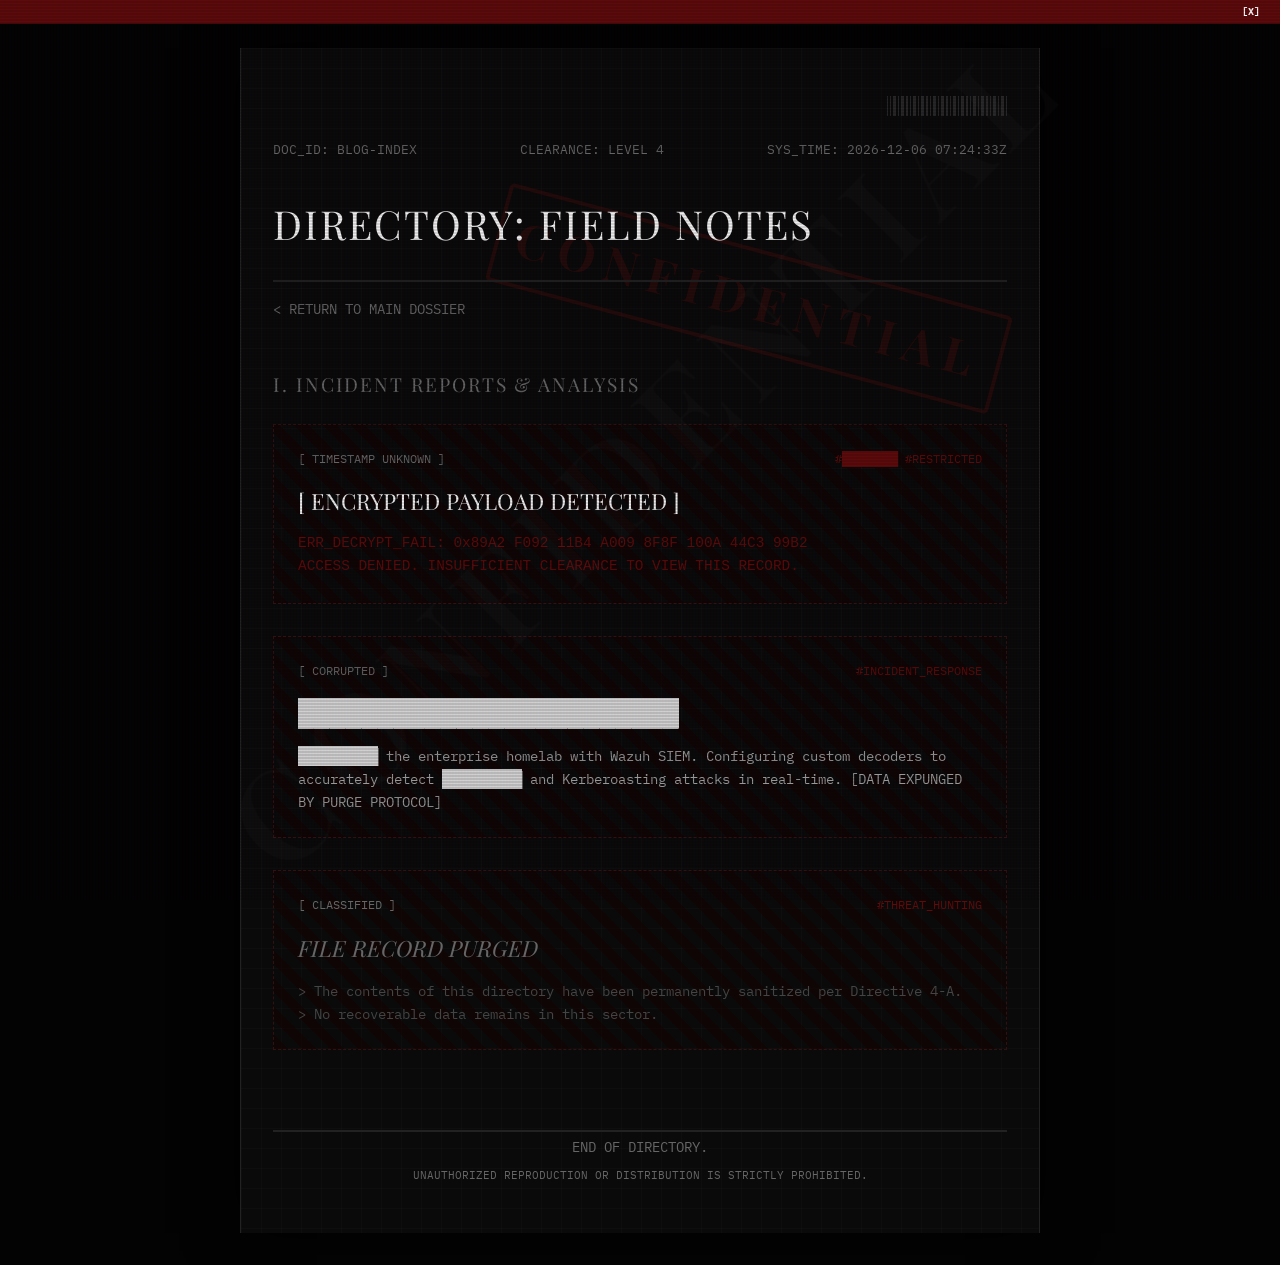
==== blog.html @ 2230bb6f "Initial commit of Cybersec Portfolio" ====
<!DOCTYPE html>
<html lang="en">
<head>
    <meta charset="UTF-8">
    <meta name="viewport" content="width=device-width, initial-scale=1.0">
    <title>Classified Dossier - FIELD NOTES</title>
    <link href="https://fonts.googleapis.com/css2?family=IBM+Plex+Mono:wght@300;400;500;600&family=Playfair+Display:ital,wght@0,400;0,600;1,400&display=swap" rel="stylesheet">
    <link rel="stylesheet" href="style.css">
</head>
<body>
    <div class="scanlines"></div>

    <div class="threat-ticker" id="threat-ticker">
        <span class="ticker-close" id="close-ticker">[X]</span>
        <div class="ticker-content">
            <span>[US-CERT] SEVERITY HIGH: Zero-day exploit detected in active wild. Patch immediately.</span>
            <span class="ticker-sep">||</span>
            <span>[CISA] Alert (AA25-104A): APT groups targeting critical infrastructure.</span>
            <span class="ticker-sep">||</span>
            <span>[GLOBAL_INTEL] Ransomware surge tracked across financial sectors.</span>
            <span class="ticker-sep">||</span>
            <span>[INTERNAL] System integrity verified. No anomalous connections detected.</span>
        </div>
    </div>

    <!-- No classification overlay for subpages to make navigation instant -->

    <div class="dossier-container" style="opacity: 1;">
        <div class="ink-stamp">CONFIDENTIAL</div>
        <header class="dossier-header">
            <div class="barcode"></div>
            <div class="doc-meta">
                <span class="glitch" data-text="DOC_ID: BLOG-INDEX">DOC_ID: BLOG-INDEX</span>
                <span>CLEARANCE: LEVEL 4</span>
                <span id="current-time"></span>
            </div>
            <h1 class="subject-title decrypt" data-text="DIRECTORY: FIELD NOTES">DIRECTORY: FIELD NOTES</h1>
            <div class="header-divider"></div>
            <div style="margin-top:1rem;">
                <a href="index.html" class="secure-link">&lt; RETURN TO MAIN DOSSIER</a>
            </div>
        </header>

        <main class="dossier-body">
            <section class="intel-block">
                <h2>I. INCIDENT REPORTS & ANALYSIS</h2>
                <div class="blog-list">
                    
                    <div class="post-preview locked">
                        <div class="post-meta">
                            <span class="post-date">[ TIMESTAMP UNKNOWN ]</span>
                            <span class="post-tags">#████████ #RESTRICTED</span>
                        </div>
                        <h3 class="post-title glitch" data-text="[ ENCRYPTED PAYLOAD DETECTED ]">[ ENCRYPTED PAYLOAD DETECTED ]</h3>
                        <p class="post-excerpt" style="font-family: monospace; color: var(--accent-red); word-break: break-all;">
                            ERR_DECRYPT_FAIL: 0x89A2 F092 11B4 A009 8F8F 100A 44C3 99B2<br>
                            ACCESS DENIED. INSUFFICIENT CLEARANCE TO VIEW THIS RECORD.
                        </p>
                    </div>

                    <div class="post-preview locked">
                        <div class="post-meta">
                            <span class="post-date">[ CORRUPTED ]</span>
                            <span class="post-tags">#INCIDENT_RESPONSE</span>
                        </div>
                        <h3 class="post-title"><span class="redacted" data-reveal="Architecting a Resilient SIEM Pipeline">████████████████████████</span></h3>
                        <p class="post-excerpt">
                            <span class="redacted" data-reveal="Documentation on upgrading">██████████</span> the enterprise homelab with Wazuh SIEM. Configuring custom decoders to accurately detect <span class="redacted" data-reveal="Pass-the-Hash">██████████</span> and Kerberoasting attacks in real-time. [DATA EXPUNGED BY PURGE PROTOCOL]
                        </p>
                    </div>

                    <div class="post-preview locked">
                        <div class="post-meta">
                            <span class="post-date">[ CLASSIFIED ]</span>
                            <span class="post-tags">#THREAT_HUNTING</span>
                        </div>
                        <h3 class="post-title" style="color: #666; font-style: italic;">FILE RECORD PURGED</h3>
                        <p class="post-excerpt" style="color: #444;">
                            > The contents of this directory have been permanently sanitized per Directive 4-A.<br>
                            > No recoverable data remains in this sector.
                        </p>
                    </div>

                </div>
            </section>
        </main>

        <footer class="dossier-footer">
            <div class="header-divider"></div>
            <p>END OF DIRECTORY.</p>
            <p class="subtext">UNAUTHORIZED REPRODUCTION OR DISTRIBUTION IS STRICTLY PROHIBITED.</p>
        </footer>
    </div>

    <script src="app.js"></script>
</body>
</html>
---- style.css ----
:root {
    --bg-color: #030303;
    --paper-color: #0a0a0a;
    --text-primary: #d1d1d1;
    --text-muted: #666666;
    --accent-red: #5e0b0b;
    --border-color: #222222;
    --font-mono: 'IBM Plex Mono', monospace;
    --font-serif: 'Playfair Display', serif;
}

* {
    margin: 0;
    padding: 0;
    box-sizing: border-box;
}

body {
    background-color: var(--bg-color);
    color: var(--text-primary);
    font-family: var(--font-mono);
    line-height: 1.6;
    font-size: 14px;
    overflow-x: hidden;
    transition: background-color 0.5s ease;
}

::selection {
    background: var(--text-primary);
    color: var(--bg-color);
}

/* Custom Scrollbar */
::-webkit-scrollbar {
    width: 8px;
}
::-webkit-scrollbar-track {
    background: var(--bg-color);
}
::-webkit-scrollbar-thumb {
    background: #333;
    border: 1px solid var(--border-color);
}
::-webkit-scrollbar-thumb:hover {
    background: #555;
}

/* Background watermark */
.dossier-container::before {
    content: 'CONFIDENTIAL';
    position: fixed;
    top: 50%;
    left: 50%;
    transform: translate(-50%, -50%) rotate(-45deg);
    font-size: 10vw;
    font-family: var(--font-serif);
    font-weight: 600;
    color: rgba(255, 255, 255, 0.015);
    z-index: 0;
    pointer-events: none;
    letter-spacing: 0.1em;
    white-space: nowrap;
}

/* CRT Scanlines Effect */
.scanlines {
    position: fixed;
    top: 0; left: 0; width: 100vw; height: 100vh;
    background: linear-gradient(rgba(18, 16, 16, 0) 50%, rgba(0, 0, 0, 0.2) 50%), linear-gradient(90deg, rgba(255, 0, 0, 0.03), rgba(0, 255, 0, 0.01), rgba(0, 0, 255, 0.03));
    background-size: 100% 3px, 3px 100%;
    z-index: 9998;
    pointer-events: none;
    opacity: 0.6;
}

/* Initial Overlay */
#classification-overlay {
    position: fixed;
    top: 0;
    left: 0;
    width: 100vw;
    height: 100vh;
    background-color: var(--bg-color);
    z-index: 9999;
    display: flex;
    justify-content: center;
    align-items: center;
    flex-direction: column;
    transition: opacity 1.5s ease-in-out;
}

.overlay-content {
    text-align: center;
    color: var(--accent-red);
}

.overlay-content h1 {
    font-size: 2rem;
    letter-spacing: 0.2em;
    margin-bottom: 1rem;
}

.overlay-content p {
    color: var(--text-muted);
    font-size: 0.9rem;
}

.seal {
    width: 60px;
    height: 60px;
    border: 2px solid var(--accent-red);
    border-radius: 50%;
    margin: 0 auto 2rem auto;
    position: relative;
    opacity: 0.8;
}
.seal::after {
    content: '';
    position: absolute;
    top: 10px;
    left: 10px;
    right: 10px;
    bottom: 10px;
    border: 1px dashed var(--accent-red);
    border-radius: 50%;
    animation: spin 10s linear infinite;
}

@keyframes spin {
    100% { transform: rotate(360deg); }
}

/* Dossier Layout */
.dossier-container {
    max-width: 800px;
    margin: 3rem auto 2rem auto;
    padding: 3rem 2rem;
    background-color: var(--paper-color);
    background-image: 
        linear-gradient(rgba(255, 255, 255, 0.015) 1px, transparent 1px),
        linear-gradient(90deg, rgba(255, 255, 255, 0.015) 1px, transparent 1px);
    background-size: 20px 20px;
    min-height: 100vh;
    border-left: 1px solid var(--border-color);
    border-right: 1px solid var(--border-color);
    box-shadow: 0 0 50px rgba(0,0,0,0.8);
    opacity: 0;
    transition: opacity 2s ease-in, background-color 0.5s ease, box-shadow 0.5s ease, border-color 0.5s ease;
    position: relative;
    z-index: 1;
}

/* Removed dossier tab */
/* Removed sys-diag */

.dossier-header {
    margin-bottom: 3rem;
    position: relative;
}

/* Barcode Decoration */
.barcode {
    width: 120px;
    height: 20px;
    background-image: 
      linear-gradient(to right, 
        #444 1px, transparent 1px, 
        transparent 3px, #444 3px, #444 4px, transparent 4px,
        transparent 6px, #444 6px, #444 9px, transparent 9px,
        transparent 11px, #444 11px, #444 12px, transparent 12px,
        transparent 14px, #444 14px, #444 17px, transparent 17px,
        transparent 19px, #444 19px, #444 20px, transparent 20px);
    background-size: 20px 100%;
    margin-bottom: 1.5rem;
    margin-left: auto;
    opacity: 0.5;
}

@keyframes terminal-blink {
    0%, 49% { opacity: 1; }
    50%, 100% { opacity: 0; }
}
.flash-text {
    animation: terminal-blink 1.2s infinite;
}

.doc-meta {
    display: flex;
    justify-content: space-between;
    color: var(--text-muted);
    font-size: 0.8rem;
    margin-bottom: 2rem;
    text-transform: uppercase;
}

.subject-title {
    font-family: var(--font-serif);
    font-size: 2.5rem;
    font-weight: 400;
    letter-spacing: 0.05em;
    color: #eeeeee;
    margin-bottom: 1.5rem;
}

.header-divider {
    height: 2px;
    background-color: var(--border-color);
    width: 100%;
    margin-bottom: 4px;
}
.header-divider::after {
    content: '';
    display: block;
    height: 1px;
    background-color: var(--border-color);
    width: 100%;
    margin-top: 4px;
}

.intel-block {
    margin-bottom: 3.5rem;
}

.intel-block h2 {
    font-family: var(--font-serif);
    font-size: 1.2rem;
    font-weight: 400;
    color: var(--text-muted);
    letter-spacing: 0.1em;
    margin-bottom: 1.5rem;
    text-transform: uppercase;
}

.highlight-serif {
    font-family: var(--font-serif);
    color: #eeeeee;
}
.italic {
    font-style: italic;
}

/* Identification Photo Wrapper */
.ident-wrapper {
    display: flex;
    gap: 2.5rem;
    align-items: center;
    position: relative;
    z-index: 1;
}

@keyframes photo-flicker {
    0%, 95%, 100% { opacity: 1; }
    96%, 99% { opacity: 0.4; }
    97% { opacity: 0.8; }
}

.photo-placeholder {
    width: 130px;
    height: 160px;
    border: 1px solid var(--border-color);
    padding: 0.3rem;
    background: #050505;
    flex-shrink: 0;
    box-shadow: inset 0 0 10px rgba(0,0,0,0.8);
    animation: photo-flicker 5s infinite linear;
}

.photo-inner {
    width: 100%;
    height: 100%;
    border: 1px dashed #333;
    display: flex;
    justify-content: center;
    align-items: center;
    background-image: repeating-linear-gradient(45deg, transparent, transparent 4px, rgba(255,255,255,0.02) 4px, rgba(255,255,255,0.02) 8px);
}

.photo-text {
    font-size: 0.65rem;
    color: #555;
    transform: rotate(-90deg);
    white-space: nowrap;
    letter-spacing: 0.1em;
}

/* Data Grid */
.data-grid {
    display: flex;
    flex-direction: column;
    gap: 0.8rem;
}

.data-row {
    display: flex;
}

.data-row .label {
    width: 180px;
    color: var(--text-muted);
}

.data-row .value {
    flex: 1;
    color: var(--text-primary);
    display: flex;
    align-items: center;
}

.redacted {
    background-color: var(--text-primary);
    color: var(--text-primary);
    cursor: crosshair;
    transition: background-color 0.3s, color 0.3s;
    user-select: none;
}

.redacted:hover {
    background-color: transparent;
    color: var(--text-primary);
}

/* Intel Tooltips */
.intel-tooltip {
    border-bottom: 1px dashed #666;
    cursor: help;
    position: relative;
    color: var(--text-highlight);
    transition: color 0.2s, border-color 0.2s;
}
.intel-tooltip:hover {
    color: var(--accent-red);
    border-color: var(--accent-red);
}
.intel-tooltip:hover::after {
    content: attr(data-intel);
    position: absolute;
    bottom: 100%;
    left: 50%;
    transform: translateX(-50%);
    background: #050505;
    border: 1px solid var(--border-color);
    padding: 0.4rem 0.8rem;
    font-size: 0.75rem;
    color: #eee;
    white-space: nowrap;
    z-index: 10;
    font-family: var(--font-mono);
    box-shadow: 0 4px 15px rgba(0,0,0,0.8);
    margin-bottom: 5px;
    letter-spacing: 0.05em;
}

/* Capabilities */
.summary-text {
    text-align: justify;
    margin-bottom: 1.5rem;
}

.capabilities-list {
    display: flex;
    flex-wrap: wrap;
    gap: 0.5rem;
}

.cap-item {
    border: 1px solid var(--border-color);
    padding: 0.3rem 0.8rem;
    font-size: 0.85rem;
    color: #999;
    text-transform: uppercase;
}

/* Operations */
.operation {
    margin-bottom: 2rem;
}

.op-header {
    display: flex;
    justify-content: space-between;
    align-items: baseline;
    margin-bottom: 0.5rem;
    border-bottom: 1px dotted var(--border-color);
    padding-bottom: 0.2rem;
}

.op-header h3 {
    font-size: 1rem;
    font-weight: 400;
    color: #ddd;
}

.op-details {
    text-align: justify;
    color: #aaa;
}

/* Kill Chain Log */
.kill-chain-log {
    background: #040404;
    border: 1px dashed var(--border-color);
    padding: 1.5rem;
    margin: 1.5rem 0;
    font-family: var(--font-mono);
    font-size: 0.85rem;
}

.log-header {
    color: var(--accent-red);
    margin-bottom: 1.5rem;
    letter-spacing: 0.1em;
    font-size: 0.75rem;
}

.log-entry {
    margin-bottom: 0.8rem;
    display: flex;
    gap: 1.5rem;
}

.timestamp {
    color: var(--text-muted);
    min-width: 80px;
}

.phase {
    min-width: 180px;
}

/* Colors removed for a monochromatic log */

.log-desc {
    color: #999;
    flex: 1;
}

/* Live Terminal Feed */
.terminal-window {
    background: #020202;
    border: 1px dashed var(--border-color);
    font-family: var(--font-mono);
    font-size: 0.75rem;
    height: 140px;
    display: flex;
    flex-direction: column;
    overflow: hidden;
    position: relative;
    box-shadow: inset 0 0 30px rgba(0, 0, 0, 0.9);
}
.terminal-header {
    background: #0a0a0a;
    color: #666;
    padding: 0.3rem 0.6rem;
    border-bottom: 1px dashed var(--border-color);
    display: flex;
    justify-content: space-between;
}
.terminal-body {
    padding: 0.5rem 0.8rem;
    flex: 1;
    display: flex;
    flex-direction: column;
    justify-content: flex-end;
    color: #5a8a5a;
    line-height: 1.6;
}
.blinking-cursor {
    animation: terminal-blink 1s infinite;
}

/* Biometric Scanner */
.biometric-section {
    background: rgba(10, 10, 10, 0.5);
    border: 1px solid var(--border-color);
    padding: 2rem;
}

.auth-container {
    display: flex;
    flex-direction: column;
    align-items: center;
    text-align: center;
}

.fingerprint-scanner {
    width: 250px;
    height: 80px;
    border: 1px dashed var(--text-muted);
    display: flex;
    justify-content: center;
    align-items: center;
    cursor: pointer;
    position: relative;
    overflow: hidden;
    margin-bottom: 1.5rem;
    transition: border-color 0.3s, background 0.3s;
    user-select: none;
}

.fingerprint-scanner:hover {
    border-color: #eee;
    background: rgba(255, 255, 255, 0.02);
}

.scanner-text {
    font-size: 0.8rem;
    color: var(--text-muted);
    pointer-events: none;
    z-index: 2;
}

.scanner-line {
    position: absolute;
    top: -100%;
    left: 0;
    width: 100%;
    height: 100%;
    background: linear-gradient(to bottom, rgba(255,255,255,0) 0%, rgba(255,255,255,0.05) 50%, rgba(255,255,255,0.2) 100%);
    border-bottom: 1px solid rgba(255,255,255,0.5);
    z-index: 1;
    pointer-events: none;
    display: none;
}

.fingerprint-scanner.scanning .scanner-line {
    display: block;
    animation: scan 1.5s linear infinite;
}

@keyframes scan {
    0% { top: -100%; }
    100% { top: 100%; }
}

.progress-bar-container {
    width: 250px;
    height: 4px;
    background: var(--border-color);
    margin-bottom: 1rem;
}

.progress-bar {
    height: 100%;
    width: 0%;
    background: #eee;
    transition: width 0.1s linear;
}

#auth-status {
    font-size: 0.85rem;
    color: var(--text-muted);
    min-height: 20px;
}

/* Secure Payload */
#secure-payload {
    width: 100%;
    margin-top: 1rem;
    padding-top: 1.5rem;
    border-top: 1px solid var(--border-color);
}
.success-msg {
    color: #4a6b4a; 
    margin-bottom: 1.5rem;
}
.file-links {
    display: flex;
    flex-direction: column;
    gap: 1rem;
    align-items: center;
}
.file-btn {
    border: 1px solid var(--border-color);
    padding: 0.5rem 1.5rem;
    width: 250px;
    display: inline-block;
    background: #050505;
}

/* Links */
.secure-link {
    color: var(--text-muted);
    text-decoration: none;
    border-bottom: 1px solid transparent;
    transition: color 0.2s, border-color 0.2s;
}
.secure-link:hover {
    color: #eee;
    border-color: #eee;
}
.file-btn:hover {
    background: #111;
}

/* Glitch Effect */
.glitch {
    position: relative;
    display: inline-block;
}

.dossier-footer {
    text-align: center;
    color: var(--text-muted);
    margin-top: 5rem;
}

.dossier-footer .subtext {
    font-size: 0.7rem;
    margin-top: 0.5rem;
}

/* Threat Intelligence Ticker */
.threat-ticker {
    position: fixed;
    top: 0;
    left: 0;
    width: 100%;
    background: var(--accent-red);
    color: #eee;
    font-family: var(--font-mono);
    font-size: 0.65rem;
    padding: 3px 0;
    z-index: 8000;
    overflow: hidden;
    white-space: nowrap;
    border-bottom: 1px solid #4a0a0a;
    display: flex;
    align-items: center;
}
.ticker-close {
    position: absolute;
    right: 15px;
    top: 50%;
    transform: translateY(-50%);
    background: var(--accent-red);
    color: #fff;
    cursor: pointer;
    font-weight: bold;
    z-index: 8001;
    padding: 0 5px;
}
.ticker-close:hover {
    color: #ffaaaa;
}
.ticker-content {
    display: inline-block;
    padding-left: 100%;
    animation: ticker-scroll 35s linear infinite;
}
.ticker-content span {
    margin-right: 15px;
}
.ticker-sep {
    color: #ffaaaa;
    opacity: 0.5;
}
@keyframes ticker-scroll {
    0% { transform: translateX(0); }
    100% { transform: translateX(-100%); }
}

/* Ink Stamp Overlay */
.ink-stamp {
    position: absolute;
    top: 200px;
    right: 30px;
    color: rgba(180, 20, 20, 0.15);
    border: 4px solid rgba(180, 20, 20, 0.15);
    padding: 0.5rem 1rem;
    font-size: 3rem;
    font-family: var(--font-serif);
    font-weight: bold;
    letter-spacing: 0.2em;
    transform: rotate(15deg);
    pointer-events: none;
    z-index: 0;
    border-radius: 5px;
}

/* Blog Archive Styles */
.blog-list {
    display: flex;
    flex-direction: column;
    gap: 2rem;
}
.post-preview {
    display: block;
    border: 1px dashed var(--border-color);
    padding: 1.5rem;
    background: rgba(10, 10, 10, 0.4);
    text-decoration: none;
    color: var(--text-primary);
    transition: background 0.3s, border-color 0.3s;
}
.post-preview:hover {
    border-color: #eee;
    background: rgba(255, 255, 255, 0.02);
}
.post-preview.locked {
    border-color: #311;
    background: repeating-linear-gradient(
        45deg,
        rgba(20, 0, 0, 0.5),
        rgba(20, 0, 0, 0.5) 10px,
        rgba(0, 0, 0, 0) 10px,
        rgba(0, 0, 0, 0) 20px
    );
    cursor: not-allowed;
}
.post-preview.locked:hover {
    border-color: var(--accent-red);
    background: repeating-linear-gradient(
        45deg,
        rgba(40, 0, 0, 0.5),
        rgba(40, 0, 0, 0.5) 10px,
        rgba(0, 0, 0, 0) 10px,
        rgba(0, 0, 0, 0) 20px
    );
}
.post-meta {
    display: flex;
    justify-content: space-between;
    font-size: 0.75rem;
    color: var(--text-muted);
    margin-bottom: 1rem;
}
.post-tags {
    color: var(--accent-red);
}
.post-title {
    font-family: var(--font-serif);
    font-size: 1.4rem;
    color: #eee;
    margin-bottom: 0.8rem;
    font-weight: 400;
}
.post-excerpt {
    color: #999;
    font-size: 0.9rem;
    line-height: 1.6;
}

/* UV Scanner Side Tab */
.uv-side-tab {
    position: fixed;
    right: 0;
    top: 50%;
    transform: translateY(-50%);
    background: #111;
    border: 1px solid #333;
    border-right: none;
    color: #555;
    padding: 20px 6px;
    font-family: var(--font-mono);
    font-size: 0.75rem;
    cursor: pointer;
    z-index: 10000;
    transition: opacity 1.5s ease-in, all 0.3s ease;
    opacity: 0;
    pointer-events: none;
    display: flex;
    align-items: center;
    justify-content: center;
    writing-mode: vertical-rl;
    text-orientation: mixed;
    letter-spacing: 0.2em;
    border-radius: 6px 0 0 6px;
    font-weight: bold;
}
.uv-side-tab.uv-visible {
    opacity: 1;
    pointer-events: auto;
}
.uv-side-tab:hover {
    background: #1a1a1a;
    border-color: #555;
    color: #888;
    padding-right: 12px;
}
.uv-side-tab .hw-led {
    margin-bottom: 12px;
    width: 6px;
    height: 6px;
    border-radius: 50%;
    background: #333;
    transition: all 0.3s;
}
body.uv-mode .uv-side-tab {
    border-color: #8a2be2;
    color: #00ffcc;
    background: #0b0512;
    box-shadow: -5px 0 15px rgba(138, 43, 226, 0.2);
}
body.uv-mode .uv-side-tab .hw-led {
    background: #00ffcc;
    box-shadow: 0 0 8px #00ffcc;
}

/* Blacklight / UV Mode */
body.uv-mode {
    --bg-color: #0b0512;
    --paper-color: #14081c;
    --accent-red: #00ffcc;
    --text-primary: #aeb5c0;
}
body.uv-mode .dossier-container {
    box-shadow: 0 0 50px rgba(138, 43, 226, 0.4);
    border-color: rgba(138, 43, 226, 0.5);
    background-image: 
        linear-gradient(rgba(138, 43, 226, 0.05) 1px, transparent 1px),
        linear-gradient(90deg, rgba(138, 43, 226, 0.05) 1px, transparent 1px);
}
body.uv-mode .ink-stamp {
    color: rgba(138, 43, 226, 0.2) !important;
    border-color: rgba(138, 43, 226, 0.2) !important;
}
.invisible-ink {
    position: absolute;
    font-family: 'Shadows Into Light', cursive;
    color: #ff00ff;
    font-size: 1.3rem;
    text-shadow: 0 0 8px #ff00ff;
    opacity: 0;
    pointer-events: none;
    transition: opacity 0.8s ease-in;
    z-index: 100;
}
body.uv-mode .invisible-ink {
    opacity: 1;
}

/* Single Post Styles */
.blog-post {
    margin-top: 1rem;
}
.post-main-title {
    font-family: var(--font-serif);
    font-size: 2rem;
    color: #eee;
    margin-bottom: 2rem;
    border-bottom: 1px dotted var(--border-color);
    padding-bottom: 1rem;
    font-weight: 400;
}
.post-content h3 {
    color: var(--text-muted);
    font-family: var(--font-mono);
    font-size: 1.1rem;
    margin: 2.5rem 0 1rem 0;
    text-transform: uppercase;
}
.post-content p {
    margin-bottom: 1.5rem;
    text-align: justify;
    line-height: 1.8;
}
.code-block {
    background: #040404;
    border: 1px dashed var(--border-color);
    margin: 2rem 0;
}
.code-header {
    background: #111;
    color: var(--accent-red);
    padding: 0.3rem 0.8rem;
    font-size: 0.75rem;
    border-bottom: 1px dashed var(--border-color);
}
.code-block pre {
    padding: 1rem;
    overflow-x: auto;
}
.code-block code {
    font-family: var(--font-mono);
    color: #5a8a5a;
    font-size: 0.85rem;
}

@media (max-width: 600px) {
    .data-row {
        flex-direction: column;
    }
    .data-row .label {
        width: auto;
        margin-bottom: 0.2rem;
    }
    .subject-title {
        font-size: 1.8rem;
    }
    .log-entry {
        flex-direction: column;
        gap: 0.2rem;
        margin-bottom: 1rem;
        border-bottom: 1px dotted var(--border-color);
        padding-bottom: 0.5rem;
    }
    .phase {
        margin-bottom: 0.2rem;
    }
    .barcode {
        display: none;
    }
}

/* Print Stylesheet */
@media print {
    body, .dossier-container {
        background: #fff !important;
        color: #000 !important;
        box-shadow: none !important;
    }
    .dossier-container {
        border: none !important;
        padding: 0 !important;
    }
    #classification-overlay, .scanlines, .barcode, .dossier-container::before, #btn-purge {
        display: none !important;
    }
    .text-primary, .text-highlight, .text-muted, h1, h2, h3, p, span, .skill-name, .skill-meter {
        color: #000 !important;
        text-shadow: none !important;
    }
    .redacted {
        background: #000 !important;
        color: #000 !important;
        -webkit-print-color-adjust: exact;
        print-color-adjust: exact;
    }
    .photo-inner {
        border-color: #000 !important;
        background-image: none !important;
    }
    .photo-placeholder {
        border-color: #000 !important;
        box-shadow: none !important;
        animation: none !important;
    }
}
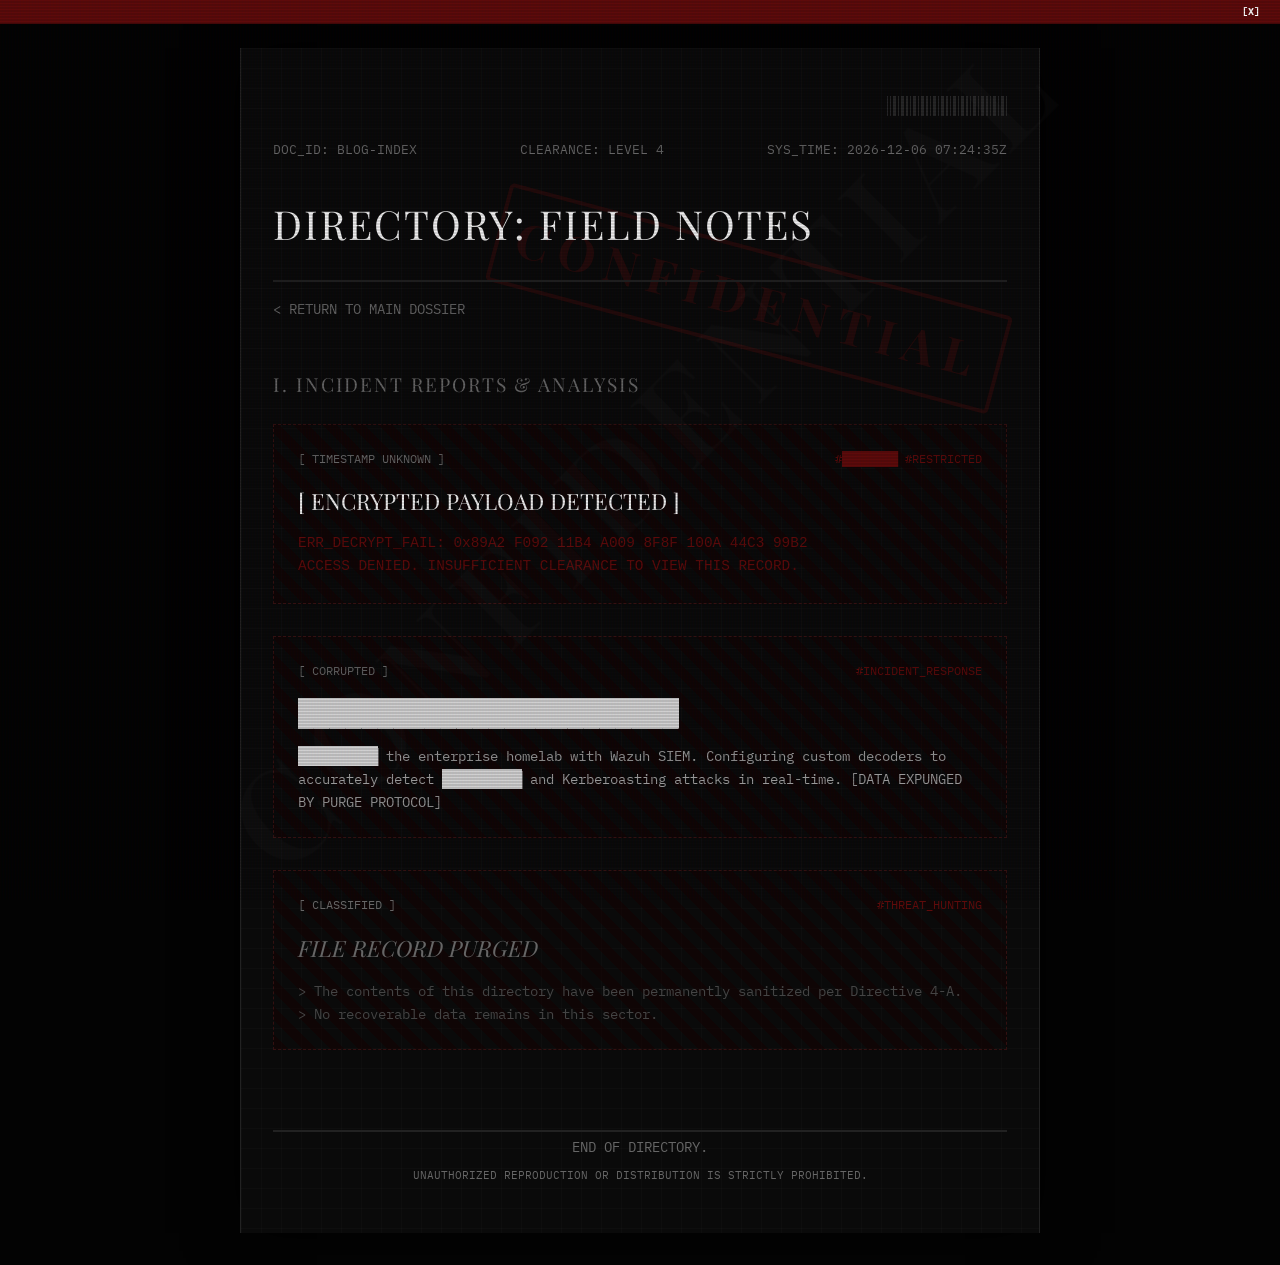
==== commit be191280: "Refactor file structure: grouped assets" ====
--- a/blog.html
+++ b/blog.html
@@ -5,7 +5,7 @@
     <meta name="viewport" content="width=device-width, initial-scale=1.0">
     <title>Classified Dossier - FIELD NOTES</title>
     <link href="https://fonts.googleapis.com/css2?family=IBM+Plex+Mono:wght@300;400;500;600&family=Playfair+Display:ital,wght@0,400;0,600;1,400&display=swap" rel="stylesheet">
-    <link rel="stylesheet" href="style.css">
+    <link rel="stylesheet" href="assets/css/style.css">
 </head>
 <body>
     <div class="scanlines"></div>
@@ -92,6 +92,6 @@
         </footer>
     </div>
 
-    <script src="app.js"></script>
+    <script src="assets/js/app.js"></script>
 </body>
 </html>
--- a/assets/css/style.css
+++ b/assets/css/style.css
@@ -0,0 +1,938 @@
+:root {
+    --bg-color: #030303;
+    --paper-color: #0a0a0a;
+    --text-primary: #d1d1d1;
+    --text-muted: #666666;
+    --accent-red: #5e0b0b;
+    --border-color: #222222;
+    --font-mono: 'IBM Plex Mono', monospace;
+    --font-serif: 'Playfair Display', serif;
+}
+
+* {
+    margin: 0;
+    padding: 0;
+    box-sizing: border-box;
+}
+
+body {
+    background-color: var(--bg-color);
+    color: var(--text-primary);
+    font-family: var(--font-mono);
+    line-height: 1.6;
+    font-size: 14px;
+    overflow-x: hidden;
+    transition: background-color 0.5s ease;
+}
+
+::selection {
+    background: var(--text-primary);
+    color: var(--bg-color);
+}
+
+/* Custom Scrollbar */
+::-webkit-scrollbar {
+    width: 8px;
+}
+::-webkit-scrollbar-track {
+    background: var(--bg-color);
+}
+::-webkit-scrollbar-thumb {
+    background: #333;
+    border: 1px solid var(--border-color);
+}
+::-webkit-scrollbar-thumb:hover {
+    background: #555;
+}
+
+/* Background watermark */
+.dossier-container::before {
+    content: 'CONFIDENTIAL';
+    position: fixed;
+    top: 50%;
+    left: 50%;
+    transform: translate(-50%, -50%) rotate(-45deg);
+    font-size: 10vw;
+    font-family: var(--font-serif);
+    font-weight: 600;
+    color: rgba(255, 255, 255, 0.015);
+    z-index: 0;
+    pointer-events: none;
+    letter-spacing: 0.1em;
+    white-space: nowrap;
+}
+
+/* CRT Scanlines Effect */
+.scanlines {
+    position: fixed;
+    top: 0; left: 0; width: 100vw; height: 100vh;
+    background: linear-gradient(rgba(18, 16, 16, 0) 50%, rgba(0, 0, 0, 0.2) 50%), linear-gradient(90deg, rgba(255, 0, 0, 0.03), rgba(0, 255, 0, 0.01), rgba(0, 0, 255, 0.03));
+    background-size: 100% 3px, 3px 100%;
+    z-index: 9998;
+    pointer-events: none;
+    opacity: 0.6;
+}
+
+/* Initial Overlay */
+#classification-overlay {
+    position: fixed;
+    top: 0;
+    left: 0;
+    width: 100vw;
+    height: 100vh;
+    background-color: var(--bg-color);
+    z-index: 9999;
+    display: flex;
+    justify-content: center;
+    align-items: center;
+    flex-direction: column;
+    transition: opacity 1.5s ease-in-out;
+}
+
+.overlay-content {
+    text-align: center;
+    color: var(--accent-red);
+}
+
+.overlay-content h1 {
+    font-size: 2rem;
+    letter-spacing: 0.2em;
+    margin-bottom: 1rem;
+}
+
+.overlay-content p {
+    color: var(--text-muted);
+    font-size: 0.9rem;
+}
+
+.seal {
+    width: 60px;
+    height: 60px;
+    border: 2px solid var(--accent-red);
+    border-radius: 50%;
+    margin: 0 auto 2rem auto;
+    position: relative;
+    opacity: 0.8;
+}
+.seal::after {
+    content: '';
+    position: absolute;
+    top: 10px;
+    left: 10px;
+    right: 10px;
+    bottom: 10px;
+    border: 1px dashed var(--accent-red);
+    border-radius: 50%;
+    animation: spin 10s linear infinite;
+}
+
+@keyframes spin {
+    100% { transform: rotate(360deg); }
+}
+
+/* Dossier Layout */
+.dossier-container {
+    max-width: 800px;
+    margin: 3rem auto 2rem auto;
+    padding: 3rem 2rem;
+    background-color: var(--paper-color);
+    background-image: 
+        linear-gradient(rgba(255, 255, 255, 0.015) 1px, transparent 1px),
+        linear-gradient(90deg, rgba(255, 255, 255, 0.015) 1px, transparent 1px);
+    background-size: 20px 20px;
+    min-height: 100vh;
+    border-left: 1px solid var(--border-color);
+    border-right: 1px solid var(--border-color);
+    box-shadow: 0 0 50px rgba(0,0,0,0.8);
+    opacity: 0;
+    transition: opacity 2s ease-in, background-color 0.5s ease, box-shadow 0.5s ease, border-color 0.5s ease;
+    position: relative;
+    z-index: 1;
+}
+
+/* Removed dossier tab */
+/* Removed sys-diag */
+
+.dossier-header {
+    margin-bottom: 3rem;
+    position: relative;
+}
+
+/* Barcode Decoration */
+.barcode {
+    width: 120px;
+    height: 20px;
+    background-image: 
+      linear-gradient(to right, 
+        #444 1px, transparent 1px, 
+        transparent 3px, #444 3px, #444 4px, transparent 4px,
+        transparent 6px, #444 6px, #444 9px, transparent 9px,
+        transparent 11px, #444 11px, #444 12px, transparent 12px,
+        transparent 14px, #444 14px, #444 17px, transparent 17px,
+        transparent 19px, #444 19px, #444 20px, transparent 20px);
+    background-size: 20px 100%;
+    margin-bottom: 1.5rem;
+    margin-left: auto;
+    opacity: 0.5;
+}
+
+@keyframes terminal-blink {
+    0%, 49% { opacity: 1; }
+    50%, 100% { opacity: 0; }
+}
+.flash-text {
+    animation: terminal-blink 1.2s infinite;
+}
+
+.doc-meta {
+    display: flex;
+    justify-content: space-between;
+    color: var(--text-muted);
+    font-size: 0.8rem;
+    margin-bottom: 2rem;
+    text-transform: uppercase;
+}
+
+.subject-title {
+    font-family: var(--font-serif);
+    font-size: 2.5rem;
+    font-weight: 400;
+    letter-spacing: 0.05em;
+    color: #eeeeee;
+    margin-bottom: 1.5rem;
+}
+
+.header-divider {
+    height: 2px;
+    background-color: var(--border-color);
+    width: 100%;
+    margin-bottom: 4px;
+}
+.header-divider::after {
+    content: '';
+    display: block;
+    height: 1px;
+    background-color: var(--border-color);
+    width: 100%;
+    margin-top: 4px;
+}
+
+.intel-block {
+    margin-bottom: 3.5rem;
+}
+
+.intel-block h2 {
+    font-family: var(--font-serif);
+    font-size: 1.2rem;
+    font-weight: 400;
+    color: var(--text-muted);
+    letter-spacing: 0.1em;
+    margin-bottom: 1.5rem;
+    text-transform: uppercase;
+}
+
+.highlight-serif {
+    font-family: var(--font-serif);
+    color: #eeeeee;
+}
+.italic {
+    font-style: italic;
+}
+
+/* Identification Photo Wrapper */
+.ident-wrapper {
+    display: flex;
+    gap: 2.5rem;
+    align-items: center;
+    position: relative;
+    z-index: 1;
+}
+
+@keyframes photo-flicker {
+    0%, 95%, 100% { opacity: 1; }
+    96%, 99% { opacity: 0.4; }
+    97% { opacity: 0.8; }
+}
+
+.photo-placeholder {
+    width: 130px;
+    height: 160px;
+    border: 1px solid var(--border-color);
+    padding: 0.3rem;
+    background: #050505;
+    flex-shrink: 0;
+    box-shadow: inset 0 0 10px rgba(0,0,0,0.8);
+    animation: photo-flicker 5s infinite linear;
+}
+
+.photo-inner {
+    width: 100%;
+    height: 100%;
+    border: 1px dashed #333;
+    display: flex;
+    justify-content: center;
+    align-items: center;
+    background-image: repeating-linear-gradient(45deg, transparent, transparent 4px, rgba(255,255,255,0.02) 4px, rgba(255,255,255,0.02) 8px);
+}
+
+.photo-text {
+    font-size: 0.65rem;
+    color: #555;
+    transform: rotate(-90deg);
+    white-space: nowrap;
+    letter-spacing: 0.1em;
+}
+
+/* Data Grid */
+.data-grid {
+    display: flex;
+    flex-direction: column;
+    gap: 0.8rem;
+}
+
+.data-row {
+    display: flex;
+}
+
+.data-row .label {
+    width: 180px;
+    color: var(--text-muted);
+}
+
+.data-row .value {
+    flex: 1;
+    color: var(--text-primary);
+    display: flex;
+    align-items: center;
+}
+
+.redacted {
+    background-color: var(--text-primary);
+    color: var(--text-primary);
+    cursor: crosshair;
+    transition: background-color 0.3s, color 0.3s;
+    user-select: none;
+}
+
+.redacted:hover {
+    background-color: transparent;
+    color: var(--text-primary);
+}
+
+/* Intel Tooltips */
+.intel-tooltip {
+    border-bottom: 1px dashed #666;
+    cursor: help;
+    position: relative;
+    color: var(--text-highlight);
+    transition: color 0.2s, border-color 0.2s;
+}
+.intel-tooltip:hover {
+    color: var(--accent-red);
+    border-color: var(--accent-red);
+}
+.intel-tooltip:hover::after {
+    content: attr(data-intel);
+    position: absolute;
+    bottom: 100%;
+    left: 50%;
+    transform: translateX(-50%);
+    background: #050505;
+    border: 1px solid var(--border-color);
+    padding: 0.4rem 0.8rem;
+    font-size: 0.75rem;
+    color: #eee;
+    white-space: nowrap;
+    z-index: 10;
+    font-family: var(--font-mono);
+    box-shadow: 0 4px 15px rgba(0,0,0,0.8);
+    margin-bottom: 5px;
+    letter-spacing: 0.05em;
+}
+
+/* Capabilities */
+.summary-text {
+    text-align: justify;
+    margin-bottom: 1.5rem;
+}
+
+.capabilities-list {
+    display: flex;
+    flex-wrap: wrap;
+    gap: 0.5rem;
+}
+
+.cap-item {
+    border: 1px solid var(--border-color);
+    padding: 0.3rem 0.8rem;
+    font-size: 0.85rem;
+    color: #999;
+    text-transform: uppercase;
+}
+
+/* Operations */
+.operation {
+    margin-bottom: 2rem;
+}
+
+.op-header {
+    display: flex;
+    justify-content: space-between;
+    align-items: baseline;
+    margin-bottom: 0.5rem;
+    border-bottom: 1px dotted var(--border-color);
+    padding-bottom: 0.2rem;
+}
+
+.op-header h3 {
+    font-size: 1rem;
+    font-weight: 400;
+    color: #ddd;
+}
+
+.op-details {
+    text-align: justify;
+    color: #aaa;
+}
+
+/* Kill Chain Log */
+.kill-chain-log {
+    background: #040404;
+    border: 1px dashed var(--border-color);
+    padding: 1.5rem;
+    margin: 1.5rem 0;
+    font-family: var(--font-mono);
+    font-size: 0.85rem;
+}
+
+.log-header {
+    color: var(--accent-red);
+    margin-bottom: 1.5rem;
+    letter-spacing: 0.1em;
+    font-size: 0.75rem;
+}
+
+.log-entry {
+    margin-bottom: 0.8rem;
+    display: flex;
+    gap: 1.5rem;
+}
+
+.timestamp {
+    color: var(--text-muted);
+    min-width: 80px;
+}
+
+.phase {
+    min-width: 180px;
+}
+
+/* Colors removed for a monochromatic log */
+
+.log-desc {
+    color: #999;
+    flex: 1;
+}
+
+/* Live Terminal Feed */
+.terminal-window {
+    background: #020202;
+    border: 1px dashed var(--border-color);
+    font-family: var(--font-mono);
+    font-size: 0.75rem;
+    height: 140px;
+    display: flex;
+    flex-direction: column;
+    overflow: hidden;
+    position: relative;
+    box-shadow: inset 0 0 30px rgba(0, 0, 0, 0.9);
+}
+.terminal-header {
+    background: #0a0a0a;
+    color: #666;
+    padding: 0.3rem 0.6rem;
+    border-bottom: 1px dashed var(--border-color);
+    display: flex;
+    justify-content: space-between;
+}
+.terminal-body {
+    padding: 0.5rem 0.8rem;
+    flex: 1;
+    display: flex;
+    flex-direction: column;
+    justify-content: flex-end;
+    color: #5a8a5a;
+    line-height: 1.6;
+}
+.blinking-cursor {
+    animation: terminal-blink 1s infinite;
+}
+
+/* Biometric Scanner */
+.biometric-section {
+    background: rgba(10, 10, 10, 0.5);
+    border: 1px solid var(--border-color);
+    padding: 2rem;
+}
+
+.auth-container {
+    display: flex;
+    flex-direction: column;
+    align-items: center;
+    text-align: center;
+}
+
+.fingerprint-scanner {
+    width: 250px;
+    height: 80px;
+    border: 1px dashed var(--text-muted);
+    display: flex;
+    justify-content: center;
+    align-items: center;
+    cursor: pointer;
+    position: relative;
+    overflow: hidden;
+    margin-bottom: 1.5rem;
+    transition: border-color 0.3s, background 0.3s;
+    user-select: none;
+}
+
+.fingerprint-scanner:hover {
+    border-color: #eee;
+    background: rgba(255, 255, 255, 0.02);
+}
+
+.scanner-text {
+    font-size: 0.8rem;
+    color: var(--text-muted);
+    pointer-events: none;
+    z-index: 2;
+}
+
+.scanner-line {
+    position: absolute;
+    top: -100%;
+    left: 0;
+    width: 100%;
+    height: 100%;
+    background: linear-gradient(to bottom, rgba(255,255,255,0) 0%, rgba(255,255,255,0.05) 50%, rgba(255,255,255,0.2) 100%);
+    border-bottom: 1px solid rgba(255,255,255,0.5);
+    z-index: 1;
+    pointer-events: none;
+    display: none;
+}
+
+.fingerprint-scanner.scanning .scanner-line {
+    display: block;
+    animation: scan 1.5s linear infinite;
+}
+
+@keyframes scan {
+    0% { top: -100%; }
+    100% { top: 100%; }
+}
+
+.progress-bar-container {
+    width: 250px;
+    height: 4px;
+    background: var(--border-color);
+    margin-bottom: 1rem;
+}
+
+.progress-bar {
+    height: 100%;
+    width: 0%;
+    background: #eee;
+    transition: width 0.1s linear;
+}
+
+#auth-status {
+    font-size: 0.85rem;
+    color: var(--text-muted);
+    min-height: 20px;
+}
+
+/* Secure Payload */
+#secure-payload {
+    width: 100%;
+    margin-top: 1rem;
+    padding-top: 1.5rem;
+    border-top: 1px solid var(--border-color);
+}
+.success-msg {
+    color: #4a6b4a; 
+    margin-bottom: 1.5rem;
+}
+.file-links {
+    display: flex;
+    flex-direction: column;
+    gap: 1rem;
+    align-items: center;
+}
+.file-btn {
+    border: 1px solid var(--border-color);
+    padding: 0.5rem 1.5rem;
+    width: 250px;
+    display: inline-block;
+    background: #050505;
+}
+
+/* Links */
+.secure-link {
+    color: var(--text-muted);
+    text-decoration: none;
+    border-bottom: 1px solid transparent;
+    transition: color 0.2s, border-color 0.2s;
+}
+.secure-link:hover {
+    color: #eee;
+    border-color: #eee;
+}
+.file-btn:hover {
+    background: #111;
+}
+
+/* Glitch Effect */
+.glitch {
+    position: relative;
+    display: inline-block;
+}
+
+.dossier-footer {
+    text-align: center;
+    color: var(--text-muted);
+    margin-top: 5rem;
+}
+
+.dossier-footer .subtext {
+    font-size: 0.7rem;
+    margin-top: 0.5rem;
+}
+
+/* Threat Intelligence Ticker */
+.threat-ticker {
+    position: fixed;
+    top: 0;
+    left: 0;
+    width: 100%;
+    background: var(--accent-red);
+    color: #eee;
+    font-family: var(--font-mono);
+    font-size: 0.65rem;
+    padding: 3px 0;
+    z-index: 8000;
+    overflow: hidden;
+    white-space: nowrap;
+    border-bottom: 1px solid #4a0a0a;
+    display: flex;
+    align-items: center;
+}
+.ticker-close {
+    position: absolute;
+    right: 15px;
+    top: 50%;
+    transform: translateY(-50%);
+    background: var(--accent-red);
+    color: #fff;
+    cursor: pointer;
+    font-weight: bold;
+    z-index: 8001;
+    padding: 0 5px;
+}
+.ticker-close:hover {
+    color: #ffaaaa;
+}
+.ticker-content {
+    display: inline-block;
+    padding-left: 100%;
+    animation: ticker-scroll 35s linear infinite;
+}
+.ticker-content span {
+    margin-right: 15px;
+}
+.ticker-sep {
+    color: #ffaaaa;
+    opacity: 0.5;
+}
+@keyframes ticker-scroll {
+    0% { transform: translateX(0); }
+    100% { transform: translateX(-100%); }
+}
+
+/* Ink Stamp Overlay */
+.ink-stamp {
+    position: absolute;
+    top: 200px;
+    right: 30px;
+    color: rgba(180, 20, 20, 0.15);
+    border: 4px solid rgba(180, 20, 20, 0.15);
+    padding: 0.5rem 1rem;
+    font-size: 3rem;
+    font-family: var(--font-serif);
+    font-weight: bold;
+    letter-spacing: 0.2em;
+    transform: rotate(15deg);
+    pointer-events: none;
+    z-index: 0;
+    border-radius: 5px;
+}
+
+/* Blog Archive Styles */
+.blog-list {
+    display: flex;
+    flex-direction: column;
+    gap: 2rem;
+}
+.post-preview {
+    display: block;
+    border: 1px dashed var(--border-color);
+    padding: 1.5rem;
+    background: rgba(10, 10, 10, 0.4);
+    text-decoration: none;
+    color: var(--text-primary);
+    transition: background 0.3s, border-color 0.3s;
+}
+.post-preview:hover {
+    border-color: #eee;
+    background: rgba(255, 255, 255, 0.02);
+}
+.post-preview.locked {
+    border-color: #311;
+    background: repeating-linear-gradient(
+        45deg,
+        rgba(20, 0, 0, 0.5),
+        rgba(20, 0, 0, 0.5) 10px,
+        rgba(0, 0, 0, 0) 10px,
+        rgba(0, 0, 0, 0) 20px
+    );
+    cursor: not-allowed;
+}
+.post-preview.locked:hover {
+    border-color: var(--accent-red);
+    background: repeating-linear-gradient(
+        45deg,
+        rgba(40, 0, 0, 0.5),
+        rgba(40, 0, 0, 0.5) 10px,
+        rgba(0, 0, 0, 0) 10px,
+        rgba(0, 0, 0, 0) 20px
+    );
+}
+.post-meta {
+    display: flex;
+    justify-content: space-between;
+    font-size: 0.75rem;
+    color: var(--text-muted);
+    margin-bottom: 1rem;
+}
+.post-tags {
+    color: var(--accent-red);
+}
+.post-title {
+    font-family: var(--font-serif);
+    font-size: 1.4rem;
+    color: #eee;
+    margin-bottom: 0.8rem;
+    font-weight: 400;
+}
+.post-excerpt {
+    color: #999;
+    font-size: 0.9rem;
+    line-height: 1.6;
+}
+
+/* UV Scanner Side Tab */
+.uv-side-tab {
+    position: fixed;
+    right: 0;
+    top: 50%;
+    transform: translateY(-50%);
+    background: #111;
+    border: 1px solid #333;
+    border-right: none;
+    color: #555;
+    padding: 20px 6px;
+    font-family: var(--font-mono);
+    font-size: 0.75rem;
+    cursor: pointer;
+    z-index: 10000;
+    transition: opacity 1.5s ease-in, all 0.3s ease;
+    opacity: 0;
+    pointer-events: none;
+    display: flex;
+    align-items: center;
+    justify-content: center;
+    writing-mode: vertical-rl;
+    text-orientation: mixed;
+    letter-spacing: 0.2em;
+    border-radius: 6px 0 0 6px;
+    font-weight: bold;
+}
+.uv-side-tab.uv-visible {
+    opacity: 1;
+    pointer-events: auto;
+}
+.uv-side-tab:hover {
+    background: #1a1a1a;
+    border-color: #555;
+    color: #888;
+    padding-right: 12px;
+}
+.uv-side-tab .hw-led {
+    margin-bottom: 12px;
+    width: 6px;
+    height: 6px;
+    border-radius: 50%;
+    background: #333;
+    transition: all 0.3s;
+}
+body.uv-mode .uv-side-tab {
+    border-color: #8a2be2;
+    color: #00ffcc;
+    background: #0b0512;
+    box-shadow: -5px 0 15px rgba(138, 43, 226, 0.2);
+}
+body.uv-mode .uv-side-tab .hw-led {
+    background: #00ffcc;
+    box-shadow: 0 0 8px #00ffcc;
+}
+
+/* Blacklight / UV Mode */
+body.uv-mode {
+    --bg-color: #0b0512;
+    --paper-color: #14081c;
+    --accent-red: #00ffcc;
+    --text-primary: #aeb5c0;
+}
+body.uv-mode .dossier-container {
+    box-shadow: 0 0 50px rgba(138, 43, 226, 0.4);
+    border-color: rgba(138, 43, 226, 0.5);
+    background-image: 
+        linear-gradient(rgba(138, 43, 226, 0.05) 1px, transparent 1px),
+        linear-gradient(90deg, rgba(138, 43, 226, 0.05) 1px, transparent 1px);
+}
+body.uv-mode .ink-stamp {
+    color: rgba(138, 43, 226, 0.2) !important;
+    border-color: rgba(138, 43, 226, 0.2) !important;
+}
+.invisible-ink {
+    position: absolute;
+    font-family: 'Shadows Into Light', cursive;
+    color: #ff00ff;
+    font-size: 1.3rem;
+    text-shadow: 0 0 8px #ff00ff;
+    opacity: 0;
+    pointer-events: none;
+    transition: opacity 0.8s ease-in;
+    z-index: 100;
+}
+body.uv-mode .invisible-ink {
+    opacity: 1;
+}
+
+/* Single Post Styles */
+.blog-post {
+    margin-top: 1rem;
+}
+.post-main-title {
+    font-family: var(--font-serif);
+    font-size: 2rem;
+    color: #eee;
+    margin-bottom: 2rem;
+    border-bottom: 1px dotted var(--border-color);
+    padding-bottom: 1rem;
+    font-weight: 400;
+}
+.post-content h3 {
+    color: var(--text-muted);
+    font-family: var(--font-mono);
+    font-size: 1.1rem;
+    margin: 2.5rem 0 1rem 0;
+    text-transform: uppercase;
+}
+.post-content p {
+    margin-bottom: 1.5rem;
+    text-align: justify;
+    line-height: 1.8;
+}
+.code-block {
+    background: #040404;
+    border: 1px dashed var(--border-color);
+    margin: 2rem 0;
+}
+.code-header {
+    background: #111;
+    color: var(--accent-red);
+    padding: 0.3rem 0.8rem;
+    font-size: 0.75rem;
+    border-bottom: 1px dashed var(--border-color);
+}
+.code-block pre {
+    padding: 1rem;
+    overflow-x: auto;
+}
+.code-block code {
+    font-family: var(--font-mono);
+    color: #5a8a5a;
+    font-size: 0.85rem;
+}
+
+@media (max-width: 600px) {
+    .data-row {
+        flex-direction: column;
+    }
+    .data-row .label {
+        width: auto;
+        margin-bottom: 0.2rem;
+    }
+    .subject-title {
+        font-size: 1.8rem;
+    }
+    .log-entry {
+        flex-direction: column;
+        gap: 0.2rem;
+        margin-bottom: 1rem;
+        border-bottom: 1px dotted var(--border-color);
+        padding-bottom: 0.5rem;
+    }
+    .phase {
+        margin-bottom: 0.2rem;
+    }
+    .barcode {
+        display: none;
+    }
+}
+
+/* Print Stylesheet */
+@media print {
+    body, .dossier-container {
+        background: #fff !important;
+        color: #000 !important;
+        box-shadow: none !important;
+    }
+    .dossier-container {
+        border: none !important;
+        padding: 0 !important;
+    }
+    #classification-overlay, .scanlines, .barcode, .dossier-container::before, #btn-purge {
+        display: none !important;
+    }
+    .text-primary, .text-highlight, .text-muted, h1, h2, h3, p, span, .skill-name, .skill-meter {
+        color: #000 !important;
+        text-shadow: none !important;
+    }
+    .redacted {
+        background: #000 !important;
+        color: #000 !important;
+        -webkit-print-color-adjust: exact;
+        print-color-adjust: exact;
+    }
+    .photo-inner {
+        border-color: #000 !important;
+        background-image: none !important;
+    }
+    .photo-placeholder {
+        border-color: #000 !important;
+        box-shadow: none !important;
+        animation: none !important;
+    }
+}
